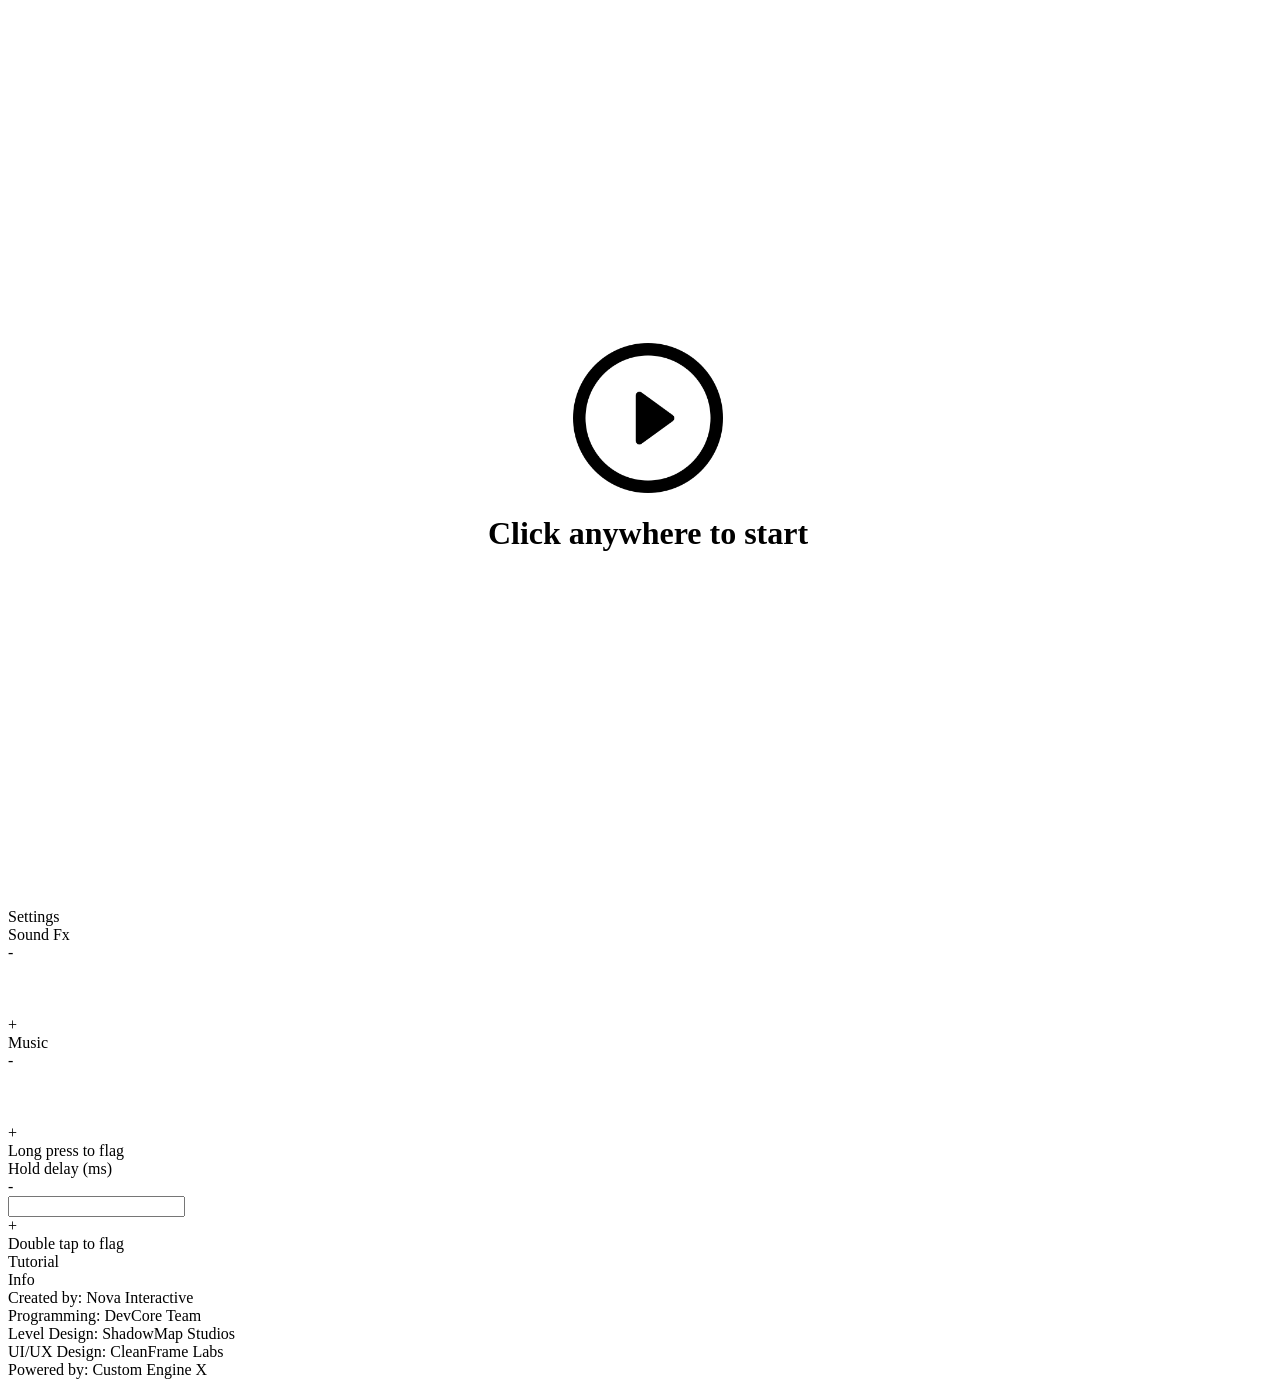
==== Front/page.html @ 4a6e7b31 "Initial commit" ====
<!DOCTYPE html>
<html lang="en">

<head>
    <meta charset="UTF-8">
    <meta name="viewport" content="width=device-width, initial-scale=1.0, maximum-scale=1.0, user-scalable=no">
    <title>PaperMines</title>
    <link rel="icon" type="image/x-icon" href="../favicon.png">
    <!-- <link rel="stylesheet" href="styles.css"> -->
</head>

<body style="overflow: hidden;">
    
    <div id="whole"></div>
    <div id="screen">
        <div id="menu">
            <div id="click"
                style="z-index:99999; width: 100vw; height: 100vh; display: flex; flex-direction: column; align-items: center; justify-content: center; cursor: pointer;">
                <img src='click.png' width="150px" height="150px">
                <h1>Click anywhere to start</h1>
            </div>
            <div id="cont_title">
                <div id="papermines"></div>
                <div id="space_around_title"></div>
            </div>
            <div id="buttons">
                <div id="space_around_buttons"></div>
                <div id="play"></div>
                <div id="highScores"></div>
            </div>
            <div id="options">
                <div id='help' class="op">
                    <div class="hold">
                        <div class="circle"></div>
                    </div>
                </div>
                <div id="settings" class="op">
                    <div class="hold">
                        <div class="circle"></div>
                    </div>
                </div>
                <div id="info" class="op">
                    <div class="hold">
                        <div class="circle"></div>
                    </div>
                </div>
            </div>
        </div>
        <div id="bg_cont">
            <div id="bggrid" class="bg_ele"></div>
            <div id="bgmine" class="bg_ele"></div>
            <div id="bg1" class="bg_ele"></div>
            <div id="bg2" class="bg_ele"></div>
            <div id="bg5" class="bg_ele"></div>
            <div id="bg6" class="bg_ele"></div>
            <div id="bg8" class="bg_ele"></div>
            <div id="bgbox" class="bg_ele"></div>
            <div id="bgflag" class="bg_ele"></div>
        </div>
    </div>
    <div id="black_cover"></div>
    <div id="sticky_paper_container">
        <div id="sticky_paper">
            <div id="top">
                <div id="pin"></div>
                <div id="set_x"></div>
            </div>
            <div id="settings_menu">
                <div class="container">
                    <div class="title"> Settings </div>
                    <div id='Sound_Fx'>
                        <div class="left">Sound Fx </div>
                        <div class="right">
                            <div class="blk">
                                <div class="btn">-</div> <canvas width="250px" height="50px"
                                    id="Sound_fx_level"></canvas>
                                <div class="btn">+</div>
                            </div>
                        </div>
                    </div>
                    <div id='Music'>
                        <div class="left"> Music </div>
                        <div class="right">
                            <div class="blk">
                                <div class="btn">-</div><canvas width="250px" height="50px" id="Music_vol"> </canvas>
                                <div class="btn">+</div>
                            </div>
                        </div>
                    </div>
                    <div id='lpf'>
                        <div class="left">Long press to flag</div>
                        <div class="right">
                            <div class="sw">
                                <div class="bc"></div>
                                <div class="sw-on"></div>
                            </div>
                        </div>
                    </div>
                    <div id="hdf">
                        <div class="left">Hold delay (ms)</div>
                        <div class="right">
                            <div class="btn">-</div>
                            <input type="text" name="hdf" pattern="\d*" maxlength="3" id="hdfi">
                            <div class="btn">+</div>
                        </div>
                    </div>
                    <div id="dtf">
                        <div class="left">Double tap to flag</div>
                        <div class="right">
                            <div class="sw" id='dpf'>
                                <div class='sw-on'></div>
                                <div></div>
                            </div>
                        </div>
                    </div>
                </div>
            </div>
            <div id="tutorial">
                <div class="title">Tutorial</div>
                <div id="slide_show">
                    <div id="left_arrow">
                        <div id="lai"></div>
                    </div>
                    <div id="slide_container">
                        <div id="slides">
                            <div class="is"></div>
                            <div class="is"></div>
                            <div class="is"></div>
                            <div class="is"></div>
                            <div class="is"></div>
                            <div class="is"></div>
                        </div>
                    </div>
                    <div id="right_arrow">
                        <div id="rai"></div>
                    </div>
                </div>
                <div id="dots">
                    <div class="dot"></div>
                    <div class="dot"></div>
                    <div class="dot"></div>
                    <div class="dot"></div>
                    <div class="dot"></div>
                    <div class="dot"></div>
                </div>
            </div>
            <div id="info_con">
                <div class="title">Info</div>
                <div id="credits">
                Created by: Nova Interactive<br>
                Programming: DevCore Team<br>
                Level Design: ShadowMap Studios<br>
                UI/UX Design: CleanFrame Labs<br>
                Powered by: Custom Engine X<br>
                </div>
            </div>
        </div>
    </div>
    </div>
    <script src="script.js"></script>
</body>

</html>
---- Front/styles.css ----
@font-face {
    font-family: "patrick_hand";
    src: url("PatrickHand-Regular.ttf");
}

@font-face {
    font-family: "VarelaRound";
    src: url("VarelaRound-Regular.ttf");
}




body {
    cursor: url("../cursor.svg"), default;
    /* background-color: aqua; */
    overflow: hidden;
}



#menu {
    height: 90vh;
    margin-top: -4vh;
    display: flex;
    flex-direction: column;
    align-items: center;
    justify-content: center;
   
}

#cont_title{
    z-index: 999;
    height: clamp(0px, 30vw, 250px);
    width: clamp(0px, 92vw, 620px);
    overflow: hidden;
    /* border: 2px solid red; */
    display: flex;
    align-items: center;
    justify-content: center;
}

#papermines {
    flex-shrink: 0;
    /* border: 2px solid blue; */
    width: 576px;
    height: 250px;
    background-image: url("papermines/pprm_sprite_sheet.png");
    background-size: 5760px 4860px;
    background-repeat: no-repeat;
    /* will-change: background-position transform; */
    
}

#papermines:hover {
    cursor: url("../pointer.svg"), default;
}


/* @keyframes animX {
    from {
        background-position-x: 0;
    }

    to {
        background-position-x: -300vw;
    }
}

@keyframes animY {
    from {
        background-position-y: 0;
    }

    to {
        background-position-y: -253.125vw;
    }
} */







/* @keyframes slide-to-top {
    to {
        transform: translateY(-1.6vh) scale(clamp(0, calc(82vw/576px), 1.0));
    }
} */


@keyframes disp_none {
    from {
        display: none;
    }

    to {
        display: block;
    }
}

#buttons {
    z-index: 99;
    height: 40vh;
    display: flex;
    flex-direction: column;
    align-items: center;
}

#play {
    margin-top: 8vh;
    flex-shrink: 0;
    width: 250px;
    height: 109.004px;
    background-image: url(play.png);
    background-position-x: 0px;
    background-repeat: no-repeat;
    background-size: 750px 109.004px;
    will-change: background-position-x;
    cursor: url("../pointer.svg"), default;
    opacity: 0;
    /* animation: 1s cubic-bezier(0.25, 1, 0.5, 1) 0s fade-in forwards; */
}

#highScores {
    opacity: 0;
    width: 472.550px;
    height: 109.004px;
    background-image: url(hs.png);
    background-position-x: 0px;
    background-repeat: no-repeat;
    background-size: 1397.233px 109.004px;
    will-change: background-position-x;
    cursor: url("../pointer.svg"), default;
}



#play:hover {
    animation: play_anim 0.5s steps(3) infinite forwards;
    transform: scale(1.1);
}

#highScores:hover {
    animation: hs_anim 0.5s steps(3) infinite forwards;
    transform: scale(1.1);
}


@keyframes play_anim {
    from {
        background-position-x: 0;
    }

    to {
        background-position-x: -750px;
    }
}

@keyframes hs_anim {
    from {
        background-position-x: 0;
    }

    to {
        background-position-x: -1397.233px;
    }
}

@keyframes fade-in {
    from {
        opacity: 0;
    }

    to {
        opacity: 1;
    }
}


@keyframes fade-in-half {
    from {
        opacity: 0;
    }

    to {
        opacity: 0.5;
    }
}

@keyframes fade-in-blur {
    from {
        filter: blur(0px);
    }

    to {
        filter: blur(10px);
    }
}


@keyframes fade-out {
    from {
        opacity: 1;
    }

    to {
        opacity: 0;
    }
}


@keyframes fade-out-half {
    from {
        opacity: 0.5;
    }

    to {
        opacity: 0;
    }
}

@keyframes fade-out-blur {
    from {
        filter: blur(10px);
    }

    to {
        filter: blur(0px);
    }
}




@keyframes ease-in-y {
    from {
        transform: translateY(1000px);
    }

    to {
        transform: translateY(-5vh) rotate(var(--rot));
    }
}

@keyframes ease-out-y {
    from {
        transform: translateY(-5vh) rotate(var(--rot));
    }
    to {
        transform: translateY(1000px);
    }
}
body {
    touch-action: none;
}

#space_around_title {
    position: absolute;
    z-index: -99;
    width: min(98vw,1000px);
    aspect-ratio: 816.07342/325.44513;
    background-image: url('space_around_title1.png');
    position: absolute;
    background-size: contain;
    /* border: 1px solid red; */
}

#space_around_buttons {
    z-index: -99;
    width: 869.2955px;
    height: 656.0303px;
    background-image: url('space_around_buttons1.png');
    position: absolute;
    background-size: contain;
    /* border: 1px solid blue; */
    top: 0;
}


#options {
    display: flex;
    flex-direction: row;
    column-gap: min(8vw, 100px);
    z-index: 999999;
}

.circle {
    width: min(20vw,120px);
    aspect-ratio: 1/1;
    background-image: url('circle.png');
    background-size: contain;
    filter: hue-rotate(200deg) brightness(130%) contrast(150%);
    transform: rotate(180deg);
}


.hold:hover {
    animation: move-steps 1s steps(5) infinite;
}

@keyframes move-steps {
    from {
        transform: rotate(0deg);
    }

    to {
        transform: rotate(360deg);
    }
}


#help {
    width: min(20vw, 120px);
    aspect-ratio: 1/1;
    background-image: url('qm.png');
    background-size: contain;
}

#settings {
    width: min(20vw, 120px);
    aspect-ratio: 1/1;
    background-image: url('gear.png');
    background-size: contain;
}


#info {
    width: min(20vw, 120px);
    aspect-ratio: 1/1;
    background-image: url('info.png');
    background-size: contain;
}


.op {
    transition: transform 0.15s steps(30);
    border-radius: 100%;
}


.op:hover {
    width: min(20vw,50px);
    aspect-ratio: 1/1;
    cursor: url("../pointer.svg"), default;
    transform: scale(1.1);
    border-radius: 100%;
}

.op:active {
    width: min(20vw, 50px);
    aspect-ratio: 1/1;
    transform: scale(0.9);
    filter: brightness(1.2);
    border-radius: 100%;
}

#bg1 {
    width:min(10vw, 99px);
    aspect-ratio: 1/1;
    background-image: url('bg_elements/1.png');
    opacity: 0.5;
    position: absolute;
    background-size: contain;
}

#bg2 {
   width:min(9vw, 93px);
    aspect-ratio: 1/1;
    background-image: url('bg_elements/2.png');
    opacity: 0.5;
    position: absolute;
    background-size: contain;
}

#bg5 {
width: min(8vw, 84px);
    aspect-ratio: 1/1;
    background-image: url('bg_elements/5.png');
    opacity: 0.5;
    position: absolute;
    background-size: contain;
}

#bg6 {
    width:min(11vw, 104px);
    aspect-ratio: 1/1;
    background-image: url('bg_elements/6.png');
    opacity: 0.5;
    position: absolute;
    background-size: contain;
}

#bg8 {
    width:min(13vw, 124px);
    aspect-ratio: 1/1;
    background-image: url('bg_elements/8.png');
    background-size: contain;
    opacity: 0.5;
    position: absolute;
}

#bgbox {
    width:min(15vw, 131px);
    aspect-ratio: 1/1;
    background-image: url('bg_elements/box.png');
    opacity: 0.5;
    position: absolute;
    background-size: contain;
}

#bgflag {
    width:min(11vw, 118px);
    aspect-ratio: 1/1;
    background-image: url('bg_elements/flag.png');
    opacity: 0.5;
    position: absolute;
    background-size: contain;
}

#bggrid {
    width: min(48vw, 502px);
    aspect-ratio: 1/1;
    background-image: url('bg_elements/grid.png');
    opacity: 0.5;
    position: absolute;
    background-size: contain;
}

#bgmine {
    width:min(8vw, 82px);
    aspect-ratio: 1/1;
    background-image: url('bg_elements/Mine.png');
    opacity: 0.5;
    position: absolute;
    background-size: contain;
}

.bg_ele {
    z-index: -999;
}

#bg_cont {
    position: absolute;
    top: 0px;
    left: 0px;
}

#whole {
    z-index: -9999;
    top: 0px;
    left: 0px;
    position: absolute;
    width: 100%;
    height: 100%;
    background-image: url("../universal/paper1.webp");
    background-size: cover;
}

#screen {
    left: 0px;
    top: 0px;
    z-index: 100;
    width: 100%;
    height: 100%;
    position: absolute;
    filter: blur(0px);
}


@keyframes fadeOutEffect {
    0% {
        opacity: 1;
    }

    100% {
        opacity: 0;
        visibility: hidden;
    }
}


#black_cover {
    z-index: 100;
    left: 0px;
    top: 0px;
    position: absolute;
    width: 100%;
    height: 100%;
    background-color: black;
    opacity: 0;
}

#sticky_paper_container {
    position: absolute;
    width: 100vw;
    height: 100vh;
    display: flex;
    align-items: center;
    justify-content: center;
   
}

#sticky_paper {
    
    font-size: min(8vw, 60px);
    z-index: 101;
    position: relative;
    align-items: center;
    display: flex;
    flex-direction: column;
    width: min(92vw,768px);
    height: auto;
    background-color: #fff75b;
    border-radius: min(12vw,76.8px);
    transform: translateY(var(--ty)) rotate(var(--rot));
    font-family: patrick_hand;
    color: #262626;
    padding-bottom: 7vh;
}

#top {
    height: 10vh;
    width: min(92vw, 768px);
    display: grid;
    grid-template-columns: 0.55fr 0.45fr;
    justify-content: space-evenly;
    align-items: end;
    margin-top: -27.6px;
}

#pin {
    justify-self: end;
    align-self: center;
    background-image: url('pin.png');
    width: min(12vw,106px);
    aspect-ratio: 1/1;
    background-size: contain;
}

#set_x {
    cursor: url("../pointer.svg"), default;
    background-image: url(cross.png);
    width: min(12vw,84.8px);
    height: min(12vw,84.8px);
    background-size: contain;
    justify-self: end;
    transform: rotate(2deg) translateY(4vh) translateX(-2vw);
}


.container {
    width: inherit;
    display: flex;
    flex-direction: column;
    margin-top: -30px;
    font-family: patrick_hand;
    font-size: min(8vw, 60px);
    width: inherit;
    gap: 20px;
}

.title {
    font-size: min(12vw, 80px);
    align-self: center;
    text-decoration: underline;
    text-decoration-thickness: 0.1rem;
    font-weight: 500;
    justify-self: center;
}


#credits {
    margin: 0 20px 0 60px;
}

.sw {
    display: grid;
    grid-template-columns: 0.5fr 0.5fr;
    justify-content: center;
    width: min(12vw,80px);
    height: min(6vw,40px);
    border: 2px solid #262626;
    border-radius: 20px;
    align-items: flex-end;
    margin-right: 45px;
    margin-top: 15px;
    user-select: none;
    -webkit-user-select: none;
    /* Safari */
    -ms-user-select: none;
    /* old IE/Edge */
}

.sw:hover {
    filter: brightness(0.8);
}


.right :hover {
    cursor: url("../pointer.svg"), default;
}

.sw-on {
    color: #fff75b;
    font-size: 0.5em;
    text-align: center;
    width: 100%;
    height: 100%;
    background-color: #262626;
    border-radius: 20px;
    border: 2px solid #262626;
    transform: translatey(2px);
}



#Sound_Fx {
    /* display: inline-grid;
    grid-template-columns: 0.5fr 0.5fr; */
    display: flex;
    flex-direction: row;
    justify-content: space-between;
}

#Music {
    /* display: inline-grid;
    grid-template-columns: 0.5fr 0.5fr; */
    display: flex;
    flex-direction: row;
    justify-content: space-between;
}



.left {
    align-self: center;

}

.right {
    padding-right: 0px;
    align-self: center;
}

.blk {
    display: flex;
    align-items: center;
}


#lpf {
    display: flex;
    flex-direction: row;
    justify-content: space-between;
}

#hdf {
    display: flex;
    flex-direction: row;
    justify-content: space-around;
}

#hdf .right {
    justify-content: space-between;
    margin-left: 10px;
}


#dtf {
    display: flex;
    flex-direction: row;
    justify-content: space-between;
}

/* #dtf .right {
    margin-right: 25px;
}

#lpf .right {

    margin-right: 25px;
} */

.btn {
    font-family: varelaRound;
    display: inline-flex;
    align-items: center;
    justify-content: center;
    cursor: url("../pointer.svg"), default;
    width: 0.9em;
    height: 0.9em;
    transition: background-color 0.1s ease-out, color 0.1s ease-out;
    -webkit-touch-callout: none;
    -webkit-user-select: none;
    -khtml-user-select: none;
    -moz-user-select: none;
    -ms-user-select: none;
    user-select: none;
    border: 2px solid transparent;
    border-radius: 0.2em;
    margin-left: 3px;
    margin-right: 3px;
}

.btn:hover {
    border: 2px solid #262626;
}

.btn:active {
    background-color: #2626262f;
    color: #1c1c1c;
}

input {
    font-family: patrick_hand;
    transform: translatey(-2px);
    font-size: 0.7em;
    width: 1.8em;
    height: 1.2em;
    background-color: #fff75b;
    border: 2.5px solid #262626;
    border-radius: 0.2em;
    text-align: center;
}

input:focus {
    outline: none;
    background-color: #fff98f;
}

canvas {
    width: min(36vw, 250px);
    height: min(7.2vw, 50px);
    margin-top: 5px;
    touch-action: pan-x pan-y;
}



#tutorial{
    width: inherit;
    height: inherit;
    display: flex;
    flex-direction: column;
    justify-content: center;
}



#lower_box{
    display: flex;
    flex-direction: column;
    justify-content: center;
}


#slide_show {
    width: inherit;
    display: flex;
    flex-direction: row;
    align-items: center;
    align-content: center;
    justify-content: space-around;
}


#lai {
    background-image: url(tutorial/Arrow.svg);
    width: 0.5em;
    height: 0.84em;
    background-size: contain;
    position: relative;
    top: 23%;
    left: 28%;
    background-repeat: no-repeat;
}



#rai {
    background-image: url(tutorial/Arrow.svg);
    width: 0.5em;
    height: 0.84em;
    background-size: contain;
    transform: rotate(180deg);
    position: relative;
    top: 23%;
    left: 34%;   
    background-repeat: no-repeat;
}

#left_arrow{
    width: 1.4em;
    height: 1.4em;
    background-color: rgb(91, 217, 255);
    margin-bottom: 17%;
    border-radius: 1em 1em 1em 1em;
    display: flex;
}

#left_arrow:hover {
    background-color: rgb(77, 184, 217);
    cursor: url("../pointer.svg"), default;
}

#right_arrow {
    width: 1.4em;
    height: 1.4em;
    background-color: rgb(91, 217, 255);
    margin-bottom: 17%;
    border-radius: 1em 1em 1em 1em;
    display: flex;
}

#right_arrow:hover {
    background-color: rgb(77, 184, 217);
    cursor: url("../pointer.svg"), default;
}

#left_arrow:active, #right_arrow:active {
    background-color: rgb(67, 162, 191);
}

#slide_container{
    width: 60%;
    aspect-ratio: 1/1;
    overflow: hidden;
    position: relative;
}

#slides{
    width: 600%;
    position: absolute;
    display: flex;
    flex-direction: row;
    transition: transform 0.5s ease;
}

#dots{
    display: flex;
    flex-direction: row;
    gap: 0.4em;
    justify-content: center;
    margin-top: 2vh;
    margin-bottom: -2vh;
}

.dot{
    width: 0.2em;
    height: 0.2em;
    border-radius: 1em;
    background-color: rgb(72 122 139);
    transition: transform 0.5s ease, background-color 0.5s ease;
}

.is{
    width: 100%;
    aspect-ratio: 1/1;
    background-size: contain;
    background-repeat: no-repeat;
}
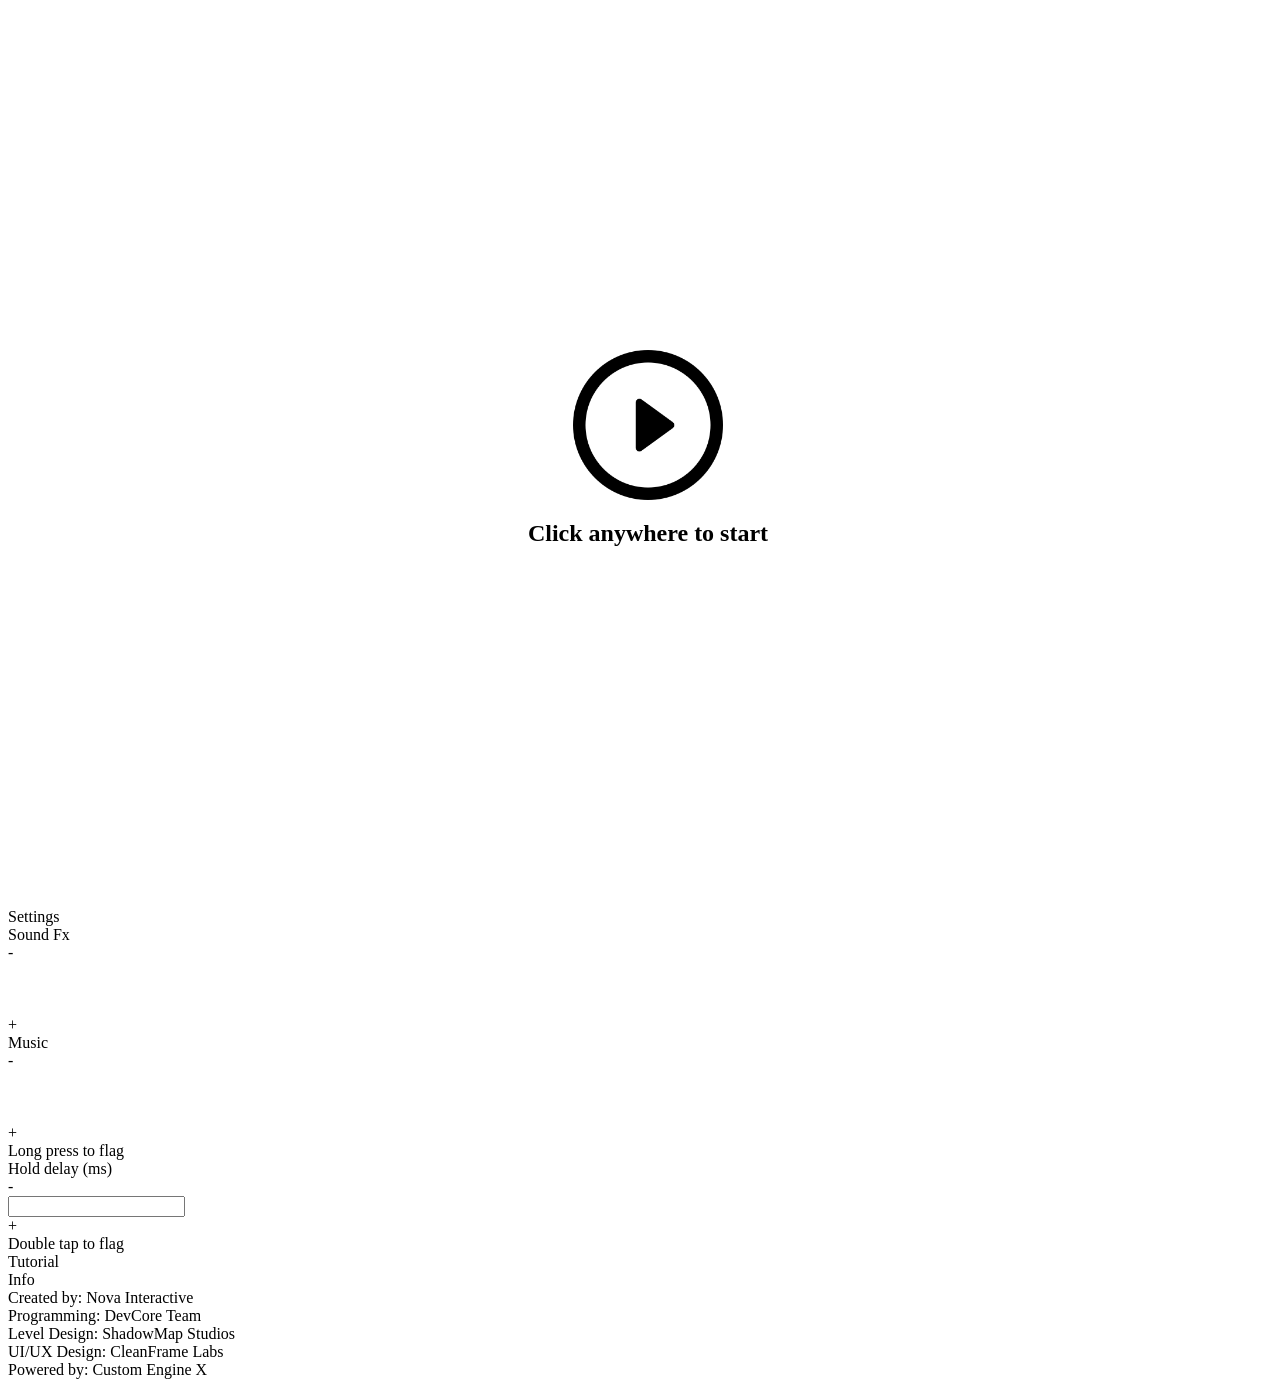
==== commit d519ea78: "Fixed h1 to h2 initially" ====
--- a/Front/page.html
+++ b/Front/page.html
@@ -17,7 +17,7 @@
             <div id="click"
                 style="z-index:99999; width: 100vw; height: 100vh; display: flex; flex-direction: column; align-items: center; justify-content: center; cursor: pointer;">
                 <img src='click.png' width="150px" height="150px">
-                <h1>Click anywhere to start</h1>
+                <h2>Click anywhere to start</h2>
             </div>
             <div id="cont_title">
                 <div id="papermines"></div>
